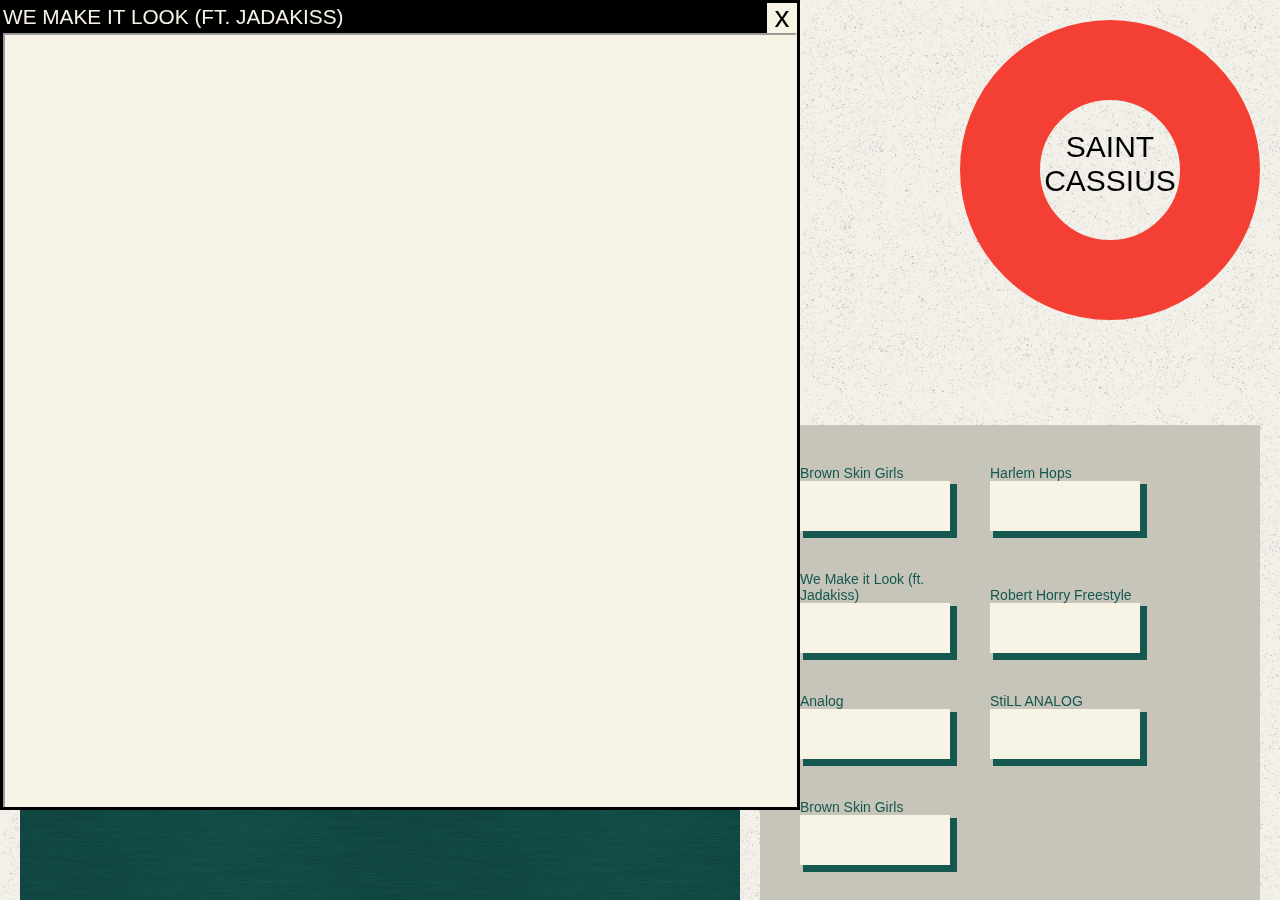
==== test2/index.html @ b7149497 "add test2 updates" ====
<!DOCTYPE html>
<html>
<head>
    <meta charset="utf-8">
    <meta content="ie=edge" http-equiv="x-ua-compatible">
    <title>Saint Cassius Test</title>
    <meta content="width=device-width, initial-scale=1" name="viewport">
   
    
    <!-- jQuery CDN file-->
   <script src="https://ajax.googleapis.com/ajax/libs/jquery/3.6.0/jquery.min.js"></script>

<!--     <script src="https://cdn.plyr.io/3.6.6/plyr.js"></script>
    <link rel="stylesheet" href="https://cdn.plyr.io/3.6.6/plyr.css" /> -->

     <link href="style.css" rel="stylesheet">
    <!-- Your own javascript file -->
    <script src="js/script.js"></script>

</head>
<body>
   <main>
       <div id="record"><div class="label">Saint Cassius</div></div>

       <section class="board">
       <div class="menu">
            <div class="menu-item">
                <div class="button-label">Releases</div>
                <button id="releases-button">
                Releases
               </button>
            </div>
            <div class="menu-item">
                <div class="button-label">Merchandise</div>
                <button id="merchandise-button">
                Merch
               </button>
            </div>
           <div class="menu-item">
                 <div class="button-label">Media</div>
                <button>
                Media
               </button>
            </div>
           <div class="menu-item">
                <div class="button-label">Press</div>
                <button>
                Press
               </button>
            </div>
        </div>

        <div class="menu2">
            <div class="track">
                <div class="track-label">   Brown Skin Girls
                </div>
                <div class="track-button">
                </div>
            </div>
            <div class="track">
                <div class="track-label">   Harlem Hops
                </div>
                <div class="track-button">
                </div>
            </div>
            <div class="track">
                <div class="track-label">   We Make it Look (ft. Jadakiss)
                </div>
                <div class="track-button">
                </div>
            </div>
           <div class="track">
                <div class="track-label">   Robert Horry Freestyle
                </div>
                <div class="track-button">
                </div>
            </div>
            <div class="track">
                 <div class="track-label">   Analog
                 </div>
                 <div class="track-button">
                 </div>
             </div>
             <div class="track">
                  <div class="track-label">   StiLL ANALOG
                  </div>
                  <div class="track-button">
                  </div>
              </div>
              <div class="track">
                   <div class="track-label">   Brown Skin Girls
                   </div>
                   <div class="track-button">
                   </div>
               </div>
        </div>
    </section>

        <footer>
            <div class="newsletter">
                <input placeholder="Signup for Newsletter">
                <!-- <div id="submit">Sign Up</div> -->
            </div>

            <div class="social">
                <svg id="tidal-icon" viewBox="0 0 64 64"><polygon points="16,27.667 21.333,33 26.667,27.667 32,33 26.667,38.333 32,43.667 37.333,38.333 32,33 37.333,27.667 42.667,33 48,27.667 42.667,22.333 37.333,27.667 32,22.333 26.667,27.667 21.333,22.333"></polygon></svg>

                <svg id="spotify-icon" viewBox="0 0 64 64"><path d="M32,16c-8.8,0-16,7.2-16,16c0,8.8,7.2,16,16,16c8.8,0,16-7.2,16-16C48,23.2,40.8,16,32,16 M39.3,39.1c-0.3,0.5-0.9,0.6-1.4,0.3c-3.8-2.3-8.5-2.8-14.1-1.5c-0.5,0.1-1.1-0.2-1.2-0.7c-0.1-0.5,0.2-1.1,0.8-1.2 c6.1-1.4,11.3-0.8,15.5,1.8C39.5,38,39.6,38.6,39.3,39.1 M41.3,34.7c-0.4,0.6-1.1,0.8-1.7,0.4c-4.3-2.6-10.9-3.4-15.9-1.9 c-0.7,0.2-1.4-0.2-1.6-0.8c-0.2-0.7,0.2-1.4,0.8-1.6c5.8-1.8,13-0.9,18,2.1C41.5,33.4,41.7,34.1,41.3,34.7 M41.5,30.2 c-5.2-3.1-13.7-3.3-18.6-1.9c-0.8,0.2-1.6-0.2-1.9-1c-0.2-0.8,0.2-1.6,1-1.9c5.7-1.7,15-1.4,21,2.1c0.7,0.4,0.9,1.3,0.5,2.1 C43.1,30.4,42.2,30.6,41.5,30.2"></path></svg>

                <svg id="itunes-icon" viewBox="0 0 64 64"><path d="M41.784,28.836c0,3.5,0.002,7-0.002,10.499c0,0.767-0.105,1.519-0.446,2.217c-0.53,1.086-1.399,1.768-2.55,2.095c-0.642,0.183-1.297,0.288-1.965,0.318c-1.749,0.083-3.261-1.103-3.574-2.823c-0.26-1.419,0.419-2.984,1.91-3.715c0.595-0.294,1.23-0.458,1.871-0.596c0.695-0.15,1.393-0.282,2.084-0.441c0.504-0.116,0.84-0.424,0.939-0.948c0.023-0.116,0.033-0.236,0.033-0.355c0.002-3.336,0.002-6.67-0.002-10.005c0-0.114-0.019-0.23-0.047-0.34c-0.072-0.277-0.274-0.446-0.559-0.43c-0.294,0.017-0.584,0.064-0.873,0.122c-1.397,0.275-2.793,0.559-4.189,0.84c-1.425,0.286-2.851,0.576-4.278,0.864c-0.842,0.171-1.684,0.34-2.525,0.51c-0.03,0.006-0.059,0.016-0.088,0.023c-0.509,0.141-0.693,0.374-0.717,0.9c-0.003,0.08-0.002,0.16-0.002,0.241c-0.002,4.782,0,9.565-0.003,14.345c0,0.773-0.086,1.537-0.396,2.255c-0.512,1.18-1.416,1.914-2.636,2.269c-0.645,0.186-1.307,0.293-1.976,0.316c-1.762,0.066-3.225-1.105-3.527-2.838c-0.261-1.494,0.422-3.098,2.119-3.816c0.656-0.275,1.344-0.427,2.036-0.571c0.527-0.111,1.056-0.211,1.582-0.324c0.703-0.153,1.07-0.595,1.1-1.313c0.003-0.094,0.002-0.183,0.002-0.277c0-5.44,0-10.882,0.003-16.323c0-0.227,0.023-0.46,0.077-0.681c0.128-0.524,0.502-0.823,1.003-0.953c0.469-0.122,0.947-0.207,1.422-0.304c1.347-0.272,2.694-0.543,4.042-0.814c1.393-0.282,2.784-0.562,4.176-0.843c1.23-0.249,2.46-0.501,3.693-0.743c0.404-0.08,0.814-0.161,1.22-0.194c0.57-0.045,0.961,0.313,1.019,0.886c0.014,0.136,0.022,0.274,0.022,0.412C41.786,21.814,41.786,25.325,41.784,28.836L41.784,28.836z"></path></svg>
            </div>
            <div class="vinylcrown">
                <img src="img/vinylcrown.png">
            </div>

        </footer>
         

    </main>
    

    <section class="window" id="player" data-open="true">
     <div class="menubar"><div class="menu-title">We Make it Look (ft. Jadakiss)</div><div class="close">x</div></div>
      <iframe
         src="https://www.youtube.com/embed/F-F6L-fyf3Y?origin=https://plyr.io&amp;iv_load_policy=3&amp;modestbranding=1&amp;playsinline=1&amp;showinfo=0&amp;rel=0&amp;enablejsapi=1"
         allowfullscreen
         allowtransparency
         allow="autoplay"
       ></iframe>
    </section>


   <section id="releases" class="window" style="left: 500px; top: 20px;" data-open="false">
    <div class="menubar"><div class="menu-title">Releases</div><div class="close">x</div></div>
    <div class="item">
        <div class="image">
            <img src="img/release-images/still-analog.jpg">
        </div>
        <div class="title">StiLL ANALOG</div>
        <div class="artist-name">Saint Cassius</div>
        <div class="links">spotify . apple. tidal</div>
        <div class="buy-link">Buy or Listen</div>
    </div>

    <div class="item">
        <div class="image">
            <img src="img/release-images/still-analog.jpg">
        </div>
        <div class="title">StiLL ANALOG</div>
        <div class="artist-name">Saint Cassius</div>
        <div class="links">spotify . apple. tidal</div>
        <div class="buy-link">Buy or Listen</div>
    </div>


   </section>


   <section id="merchandise" class="window" style="right: 500px; top: 300px;" data-open="false">
    <div class="menubar"><div class="menu-title">Merchandise</div><div class="close">x</div></div>
    <div class="item">
        <div class="image">
             <img src="img/beer.jpg">
        </div>
        <div class="product-title">Product Name</div>
        <div class="product-title">$30</div>
        <div class="buy-link">Buy</div>
    </div>
    <div class="item">
        <div class="image"></div>
        <div class="product-title">Product Name</div>
        <div class="product-title">$30</div>
        <div class="buy-link">Buy</div>
    </div>
    <div class="item">
        <div class="image"></div>
        <div class="product-title">Product Name</div>
        <div class="product-title">$30</div>
        <div class="buy-link">Buy</div>
    </div>
    <div class="item">
        <div class="image"></div>
        <div class="product-title">Product Name</div>
        <div class="product-title">$30</div>
        <div class="buy-link">Buy</div>
    </div>
    <div class="item">
        <div class="image"></div>
        <div class="product-title">Product Name</div>
        <div class="product-title">$30</div>
        <div class="buy-link">Buy</div>
    </div>
    <div class="item">
        <div class="image"></div>
        <div class="product-title">Product Name</div>
        <div class="product-title">$30</div>
        <div class="buy-link">Buy</div>
    </div>
    <div class="item">
        <div class="image"></div>
        <div class="product-title">Product Name</div>
        <div class="product-title">$30</div>
        <div class="buy-link">Buy</div>
    </div>
    <div class="item">
        <div class="image"></div>
        <div class="product-title">Product Name</div>
        <div class="product-title">$30</div>
        <div class="buy-link">Buy</div>
    </div>
    <div class="item">
        <div class="image"></div>
        <div class="product-title">Product Name</div>
        <div class="product-title">$30</div>
        <div class="buy-link">Buy</div>
    </div>

    <div class="item">
        <div class="image"></div>
        <div class="product-title">Product Name</div>
        <div class="product-title">$30</div>
        <div class="buy-link">Buy</div>
    </div>
   </section>

  <!--  <div id="balloon">
    <img src="img/balloon.png">
   </div> -->

<script type="module">
   import interact from 
   'https://cdn.interactjs.io/v1.10.11/interactjs/index.js';

   interact('.window').draggable({
     listeners: {
       move (event) {
         console.log(event.pageX,
                     event.pageY)
       }
     }
   })
</script>
</body>
</html>
---- test2/style.css ----
* {
  margin: 0;
  padding: 0;
  box-sizing: border-box; 
}

body{
	
	font-family: 'Arial',sans-serif;
	font-size: 30px;
	--color: rgb(244 64 52);
	--secondcolor: rgb(21 88 80);
	--bgcolor: rgb(247 243 229);
	--buttoncolor: #c7c5b9;
	background-color: rgba(247, 243, 229, 0.5);
	background-image: url('img/grain.jpg');
	background-repeat: repeat;
	background-blend-mode: multiply;
	background-size: 400px;
}
main{
	/*background-color: var(--bgcolor);*/
	position: fixed;
	left: 0;
	top: 0;
	width: 100vw;
	height: 100vh;
	padding: 20px;
}
.menu{
	background: var(--secondcolor);
	background-image: url('img/texture-test.jpg');
	background-blend-mode: multiply;
	display: grid;
	grid-template-columns: repeat(2, 1fr);
	width: 740px;
	padding: 20px 20px 30px;
}
.menu-item{
	margin: 20px;
}
button{
	display: block;
	border: 1px solid white;
	background: var(--buttoncolor);
	width: 300px;
	height: 300px;
	font-size: 20px;
	text-transform: uppercase;
	/*font-family: Arial, sans-serif*/
	/*color: transparent;*/
	/*font-family: Arial, sans-serif;
	-webkit-text-stroke-width: 1px;
  	-webkit-text-stroke-color: black;*/
	border-radius: 0px;
	box-shadow: 10px 10px 0px 5px var(--color);
}
.button-label{
	display: none;
	color: var(--bgcolor);
	text-transform: uppercase;
	font-size: 20px;
}
button:hover{
	position: relative;
	top: 5px;
	left: 5px;
	cursor: pointer;
	color: black;
	-webkit-text-stroke-color: transparent;
	box-shadow: 5px 5px 0px 2px var(--color);
}
#player{
	width: 800px;
	height: 90vh;
}
#player iframe{
	height: 100%;	
	width: 100%;
}

.window{
	border: 3px solid black;
	width: 500px;
	height: 500px;
	overflow-y: auto;
	position: fixed;
	background: var(--bgcolor);
}

.window[data-open=false]{
	display: none;
}
.menubar{
	position: sticky;
	top: 0;
	left: 0;
	background: black;
	height: 30px;
	color: var(--bgcolor);
}
.menu-title{
	font-size: 1.3rem;
	line-height: 1.3;
	text-transform: uppercase;
}
.close{
	position: absolute;
    right: 0;
    top: 0;
    z-index: 20;
    background: var(--bgcolor);
    color: black;
    width: 30px;
    height: 30px;
    text-align: center;
    line-height: .9;
}

.menu2{
	background: var(--buttoncolor);
	mix-blend-mode: multiply;
	/*background-image: url('img/texture-test.jpg');*/
	/*background-blend-mode: multiply;*/
	padding: 20px;
	margin-left: 20px;
	margin-top: 45vh;
	display: flex;
	flex-wrap: wrap;
	align-items: flex-end;
}

.board{
	display: flex;
}
.track{
	margin: 20px;
}
.track-label{
	color: var(--secondcolor);
	font-size: 14px;
	width: 150px;
}
.track-button{
	background: var(--bgcolor);
	height: 50px;
	width: 150px;
	box-shadow: 5px 5px 0px 2px var(--secondcolor);
}
.track-button:hover{
	position: relative;
	top: 3px;
	left: 3px;
	box-shadow: 2px 2px 0px 1px var(--secondcolor);
}

#record{
	position: fixed;
	right: 20px;
	top: 20px;
	width: 300px;
	height: 300px;
	border-radius: 50%;
	border: 80px solid var(--color);
	z-index: 100;
	animation: turn linear 2s forwards infinite;
}

.label{
	text-transform: uppercase;
	text-align: center;
	padding-top: 30px;
}

img{
	width: 100%;
}
.feature-img{
	position: relative;
	background: url('IMG_0606.jpeg') fixed no-repeat;
	background-size: cover;
	height: 100vh;
}

.info{
	top: 1rem;
	left: 1rem;
	color: white;
	width: 33em;
}

h1,p{
	font-weight: normal;
	font-size: 40px;
}

.image{
	width: 
	height: 200px;
	background: var(--color);
}

.buy-link{
	font-family: 'Arial', sans-serif;
	font-weight: bold;
	font-size: 20px;
	text-transform: uppercase;
}


footer{
	display: flex;
	padding-top: 1rem;
	justify-content: space-between;
}

.newsletter input{
	border: 3px solid var(--color);
	font-size: 18px;
	padding: 5px;
	width: 400px;
	height: 50px;
	background: background: var(--bgcolor);
}



.social svg{
	background: var(--buttoncolor);
	height: 50px;
	width: 150px;
	fill: var(--color);
	box-shadow: 2px 2px 0px 1px var(--color);
	margin-right: 20px;
}


.vinylcrown{
	width: 300px;
}

/*#balloon{
	position: absolute;
	bottom: 30px;
	right: 20px;
	width: 50px;
	mix-blend-mode: multiply;
	animation: float 3s ease-in-out forwards;
}

*/

@keyframes float{
	0%{
		transform: rotate(2deg) translateY(0);
	}
	100%{
		transform: rotate(0deg) translateY(-800px);
	}
}

@keyframes turn{
	0%{
		transform: rotate(0deg);
	}
	100%{
		transform: rotate(360deg);
}
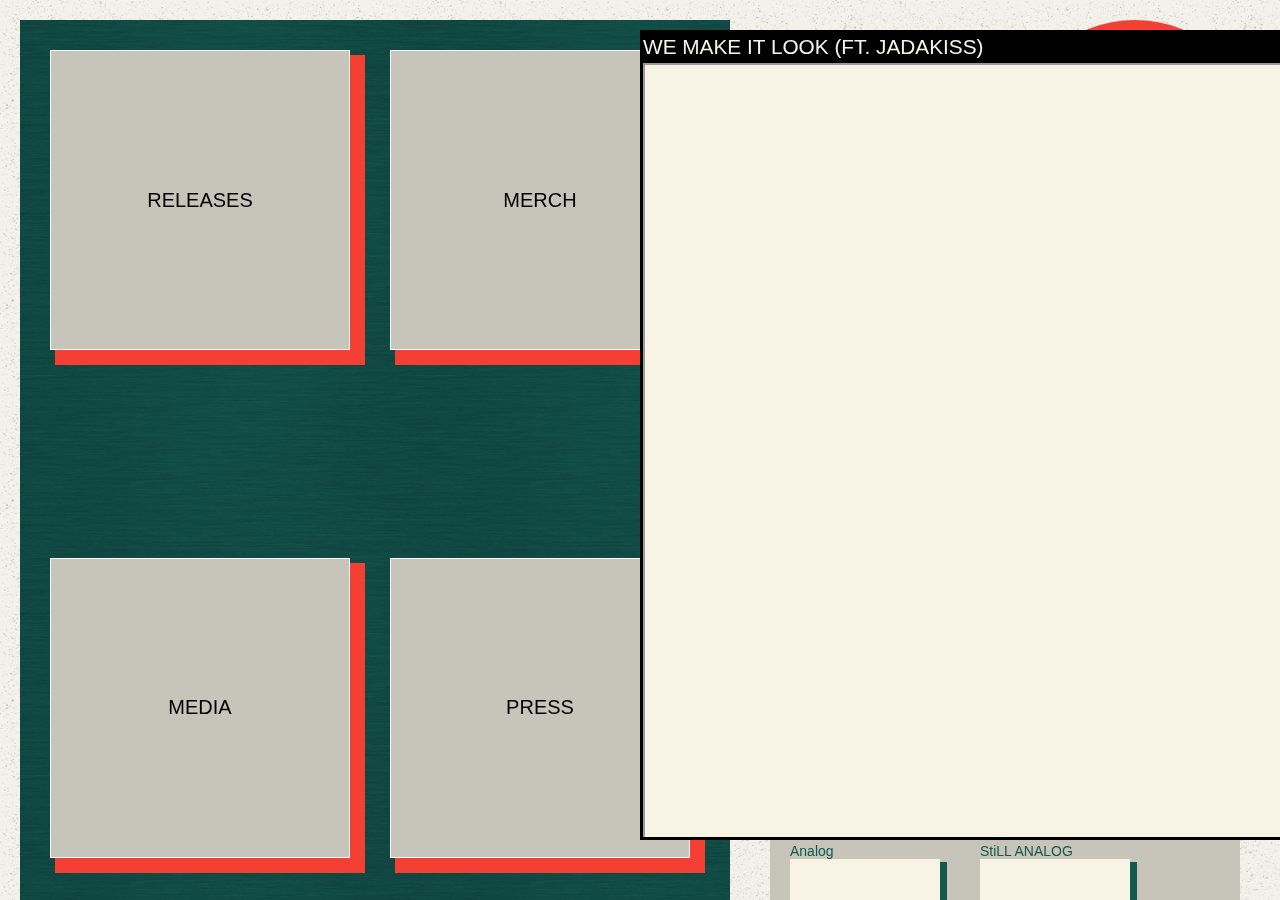
==== commit 16c12aec: "add latest prototype" ====
--- a/test2/index.html
+++ b/test2/index.html
@@ -51,48 +51,57 @@
         </div>
 
         <div class="menu2">
-            <div class="track">
-                <div class="track-label">   Brown Skin Girls
+            <div class="social">
+                <svg id="tidal-icon" viewBox="0 0 64 64"><polygon points="16,27.667 21.333,33 26.667,27.667 32,33 26.667,38.333 32,43.667 37.333,38.333 32,33 37.333,27.667 42.667,33 48,27.667 42.667,22.333 37.333,27.667 32,22.333 26.667,27.667 21.333,22.333"></polygon></svg>
+
+                <svg id="spotify-icon" viewBox="0 0 64 64"><path d="M32,16c-8.8,0-16,7.2-16,16c0,8.8,7.2,16,16,16c8.8,0,16-7.2,16-16C48,23.2,40.8,16,32,16 M39.3,39.1c-0.3,0.5-0.9,0.6-1.4,0.3c-3.8-2.3-8.5-2.8-14.1-1.5c-0.5,0.1-1.1-0.2-1.2-0.7c-0.1-0.5,0.2-1.1,0.8-1.2 c6.1-1.4,11.3-0.8,15.5,1.8C39.5,38,39.6,38.6,39.3,39.1 M41.3,34.7c-0.4,0.6-1.1,0.8-1.7,0.4c-4.3-2.6-10.9-3.4-15.9-1.9 c-0.7,0.2-1.4-0.2-1.6-0.8c-0.2-0.7,0.2-1.4,0.8-1.6c5.8-1.8,13-0.9,18,2.1C41.5,33.4,41.7,34.1,41.3,34.7 M41.5,30.2 c-5.2-3.1-13.7-3.3-18.6-1.9c-0.8,0.2-1.6-0.2-1.9-1c-0.2-0.8,0.2-1.6,1-1.9c5.7-1.7,15-1.4,21,2.1c0.7,0.4,0.9,1.3,0.5,2.1 C43.1,30.4,42.2,30.6,41.5,30.2"></path></svg>
+
+                <svg id="itunes-icon" viewBox="0 0 64 64"><path d="M41.784,28.836c0,3.5,0.002,7-0.002,10.499c0,0.767-0.105,1.519-0.446,2.217c-0.53,1.086-1.399,1.768-2.55,2.095c-0.642,0.183-1.297,0.288-1.965,0.318c-1.749,0.083-3.261-1.103-3.574-2.823c-0.26-1.419,0.419-2.984,1.91-3.715c0.595-0.294,1.23-0.458,1.871-0.596c0.695-0.15,1.393-0.282,2.084-0.441c0.504-0.116,0.84-0.424,0.939-0.948c0.023-0.116,0.033-0.236,0.033-0.355c0.002-3.336,0.002-6.67-0.002-10.005c0-0.114-0.019-0.23-0.047-0.34c-0.072-0.277-0.274-0.446-0.559-0.43c-0.294,0.017-0.584,0.064-0.873,0.122c-1.397,0.275-2.793,0.559-4.189,0.84c-1.425,0.286-2.851,0.576-4.278,0.864c-0.842,0.171-1.684,0.34-2.525,0.51c-0.03,0.006-0.059,0.016-0.088,0.023c-0.509,0.141-0.693,0.374-0.717,0.9c-0.003,0.08-0.002,0.16-0.002,0.241c-0.002,4.782,0,9.565-0.003,14.345c0,0.773-0.086,1.537-0.396,2.255c-0.512,1.18-1.416,1.914-2.636,2.269c-0.645,0.186-1.307,0.293-1.976,0.316c-1.762,0.066-3.225-1.105-3.527-2.838c-0.261-1.494,0.422-3.098,2.119-3.816c0.656-0.275,1.344-0.427,2.036-0.571c0.527-0.111,1.056-0.211,1.582-0.324c0.703-0.153,1.07-0.595,1.1-1.313c0.003-0.094,0.002-0.183,0.002-0.277c0-5.44,0-10.882,0.003-16.323c0-0.227,0.023-0.46,0.077-0.681c0.128-0.524,0.502-0.823,1.003-0.953c0.469-0.122,0.947-0.207,1.422-0.304c1.347-0.272,2.694-0.543,4.042-0.814c1.393-0.282,2.784-0.562,4.176-0.843c1.23-0.249,2.46-0.501,3.693-0.743c0.404-0.08,0.814-0.161,1.22-0.194c0.57-0.045,0.961,0.313,1.019,0.886c0.014,0.136,0.022,0.274,0.022,0.412C41.786,21.814,41.786,25.325,41.784,28.836L41.784,28.836z"></path></svg>
+            </div>
+            <div class="tracks">
+                <div class="track">
+                    <div class="track-label">   Brown Skin Girls
+                    </div>
+                    <div class="track-button">
+                    </div>
                 </div>
-                <div class="track-button">
+                <div class="track">
+                    <div class="track-label">   Harlem Hops
+                    </div>
+                    <div class="track-button">
+                    </div>
                 </div>
-            </div>
-            <div class="track">
-                <div class="track-label">   Harlem Hops
+                <div class="track">
+                    <div class="track-label">   We Make it Look (ft. Jadakiss)
+                    </div>
+                    <div class="track-button">
+                    </div>
                 </div>
-                <div class="track-button">
+               <div class="track">
+                    <div class="track-label">   Robert Horry Freestyle
+                    </div>
+                    <div class="track-button">
+                    </div>
                 </div>
-            </div>
-            <div class="track">
-                <div class="track-label">   We Make it Look (ft. Jadakiss)
-                </div>
-                <div class="track-button">
-                </div>
-            </div>
-           <div class="track">
-                <div class="track-label">   Robert Horry Freestyle
-                </div>
-                <div class="track-button">
-                </div>
-            </div>
-            <div class="track">
-                 <div class="track-label">   Analog
+                <div class="track">
+                     <div class="track-label">   Analog
+                     </div>
+                     <div class="track-button">
+                     </div>
                  </div>
-                 <div class="track-button">
-                 </div>
+                 <div class="track">
+                      <div class="track-label">   StiLL ANALOG
+                      </div>
+                      <div class="track-button">
+                      </div>
+                  </div>
+                  <div class="track">
+                       <div class="track-label">   Brown Skin Girls
+                       </div>
+                       <div class="track-button">
+                       </div>
+                   </div>
              </div>
-             <div class="track">
-                  <div class="track-label">   StiLL ANALOG
-                  </div>
-                  <div class="track-button">
-                  </div>
-              </div>
-              <div class="track">
-                   <div class="track-label">   Brown Skin Girls
-                   </div>
-                   <div class="track-button">
-                   </div>
-               </div>
         </div>
     </section>
 
@@ -102,13 +111,7 @@
                 <!-- <div id="submit">Sign Up</div> -->
             </div>
 
-            <div class="social">
-                <svg id="tidal-icon" viewBox="0 0 64 64"><polygon points="16,27.667 21.333,33 26.667,27.667 32,33 26.667,38.333 32,43.667 37.333,38.333 32,33 37.333,27.667 42.667,33 48,27.667 42.667,22.333 37.333,27.667 32,22.333 26.667,27.667 21.333,22.333"></polygon></svg>
-
-                <svg id="spotify-icon" viewBox="0 0 64 64"><path d="M32,16c-8.8,0-16,7.2-16,16c0,8.8,7.2,16,16,16c8.8,0,16-7.2,16-16C48,23.2,40.8,16,32,16 M39.3,39.1c-0.3,0.5-0.9,0.6-1.4,0.3c-3.8-2.3-8.5-2.8-14.1-1.5c-0.5,0.1-1.1-0.2-1.2-0.7c-0.1-0.5,0.2-1.1,0.8-1.2 c6.1-1.4,11.3-0.8,15.5,1.8C39.5,38,39.6,38.6,39.3,39.1 M41.3,34.7c-0.4,0.6-1.1,0.8-1.7,0.4c-4.3-2.6-10.9-3.4-15.9-1.9 c-0.7,0.2-1.4-0.2-1.6-0.8c-0.2-0.7,0.2-1.4,0.8-1.6c5.8-1.8,13-0.9,18,2.1C41.5,33.4,41.7,34.1,41.3,34.7 M41.5,30.2 c-5.2-3.1-13.7-3.3-18.6-1.9c-0.8,0.2-1.6-0.2-1.9-1c-0.2-0.8,0.2-1.6,1-1.9c5.7-1.7,15-1.4,21,2.1c0.7,0.4,0.9,1.3,0.5,2.1 C43.1,30.4,42.2,30.6,41.5,30.2"></path></svg>
-
-                <svg id="itunes-icon" viewBox="0 0 64 64"><path d="M41.784,28.836c0,3.5,0.002,7-0.002,10.499c0,0.767-0.105,1.519-0.446,2.217c-0.53,1.086-1.399,1.768-2.55,2.095c-0.642,0.183-1.297,0.288-1.965,0.318c-1.749,0.083-3.261-1.103-3.574-2.823c-0.26-1.419,0.419-2.984,1.91-3.715c0.595-0.294,1.23-0.458,1.871-0.596c0.695-0.15,1.393-0.282,2.084-0.441c0.504-0.116,0.84-0.424,0.939-0.948c0.023-0.116,0.033-0.236,0.033-0.355c0.002-3.336,0.002-6.67-0.002-10.005c0-0.114-0.019-0.23-0.047-0.34c-0.072-0.277-0.274-0.446-0.559-0.43c-0.294,0.017-0.584,0.064-0.873,0.122c-1.397,0.275-2.793,0.559-4.189,0.84c-1.425,0.286-2.851,0.576-4.278,0.864c-0.842,0.171-1.684,0.34-2.525,0.51c-0.03,0.006-0.059,0.016-0.088,0.023c-0.509,0.141-0.693,0.374-0.717,0.9c-0.003,0.08-0.002,0.16-0.002,0.241c-0.002,4.782,0,9.565-0.003,14.345c0,0.773-0.086,1.537-0.396,2.255c-0.512,1.18-1.416,1.914-2.636,2.269c-0.645,0.186-1.307,0.293-1.976,0.316c-1.762,0.066-3.225-1.105-3.527-2.838c-0.261-1.494,0.422-3.098,2.119-3.816c0.656-0.275,1.344-0.427,2.036-0.571c0.527-0.111,1.056-0.211,1.582-0.324c0.703-0.153,1.07-0.595,1.1-1.313c0.003-0.094,0.002-0.183,0.002-0.277c0-5.44,0-10.882,0.003-16.323c0-0.227,0.023-0.46,0.077-0.681c0.128-0.524,0.502-0.823,1.003-0.953c0.469-0.122,0.947-0.207,1.422-0.304c1.347-0.272,2.694-0.543,4.042-0.814c1.393-0.282,2.784-0.562,4.176-0.843c1.23-0.249,2.46-0.501,3.693-0.743c0.404-0.08,0.814-0.161,1.22-0.194c0.57-0.045,0.961,0.313,1.019,0.886c0.014,0.136,0.022,0.274,0.022,0.412C41.786,21.814,41.786,25.325,41.784,28.836L41.784,28.836z"></path></svg>
-            </div>
+            
             <div class="vinylcrown">
                 <img src="img/vinylcrown.png">
             </div>
@@ -119,10 +122,10 @@
     </main>
     
 
-    <section class="window" id="player" data-open="true">
+    <section class="window" id="player" data-open="true" style="left: 50%; top: 30px;">
      <div class="menubar"><div class="menu-title">We Make it Look (ft. Jadakiss)</div><div class="close">x</div></div>
       <iframe
-         src="https://www.youtube.com/embed/F-F6L-fyf3Y?origin=https://plyr.io&amp;iv_load_policy=3&amp;modestbranding=1&amp;playsinline=1&amp;showinfo=0&amp;rel=0&amp;enablejsapi=1"
+         src="https://www.youtube.com/embed/F-F6L-fyf3Y?autoplay=1&origin=https://plyr.io&iv_load_policy=3&modestbranding=1&playsinline=1&showinfo=0&rel=0&enablejsapi=1"
          allowfullscreen
          allowtransparency
          allow="autoplay"
@@ -134,22 +137,56 @@
     <div class="menubar"><div class="menu-title">Releases</div><div class="close">x</div></div>
     <div class="item">
         <div class="image">
+            <img src="img/release-images/brown-skin-girls.jpeg">
+        </div>
+        <div class="release-info">
+        <div class="title">Brown Skin Girls</div>
+        <!-- <div class="artist-name">Saint Cassius</div> -->
+   <!--      <div class="links">spotify . apple. tidal</div> -->
+        <div class="buy-link">Buy or Listen</div></div>
+    </div>
+
+     <div class="item">
+         <div class="image">
+             <img src="img/release-images/harlem-hops.jpeg">
+         </div>
+         <div class="release-info">
+         <div class="title">Harlem Hops</div>
+         <!-- <div class="artist-name">Saint Cassius</div> -->
+    <!--      <div class="links">spotify . apple. tidal</div> -->
+         <div class="buy-link">Buy or Listen</div></div>
+     </div>
+      <div class="item">
+          <div class="image">
+              <img src="img/release-images/we-make-it-look.jpeg">
+          </div>
+          <div class="release-info">
+          <div class="title">We Make It Look</div>
+          <!-- <div class="artist-name">Saint Cassius</div> -->
+     <!--      <div class="links">spotify . apple. tidal</div> -->
+          <div class="buy-link">Buy or Listen</div></div>
+      </div>
+
+      <div class="item">
+          <div class="image">
+              <img src="img/release-images/robert-horry-freestyle.jpeg">
+          </div>
+          <div class="release-info">
+          <div class="title">Robert Horry Freestyle</div>
+          <!-- <div class="artist-name">Saint Cassius</div> -->
+     <!--      <div class="links">spotify . apple. tidal</div> -->
+          <div class="buy-link">Buy or Listen</div></div>
+      </div>
+
+    <div class="item">
+        <div class="image">
             <img src="img/release-images/still-analog.jpg">
         </div>
+        <div class="release-info">
         <div class="title">StiLL ANALOG</div>
         <div class="artist-name">Saint Cassius</div>
         <div class="links">spotify . apple. tidal</div>
-        <div class="buy-link">Buy or Listen</div>
-    </div>
-
-    <div class="item">
-        <div class="image">
-            <img src="img/release-images/still-analog.jpg">
-        </div>
-        <div class="title">StiLL ANALOG</div>
-        <div class="artist-name">Saint Cassius</div>
-        <div class="links">spotify . apple. tidal</div>
-        <div class="buy-link">Buy or Listen</div>
+        <div class="buy-link">Buy or Listen</div></div>
     </div>
 
 
@@ -158,68 +195,109 @@
 
    <section id="merchandise" class="window" style="right: 500px; top: 300px;" data-open="false">
     <div class="menubar"><div class="menu-title">Merchandise</div><div class="close">x</div></div>
-    <div class="item">
-        <div class="image">
-             <img src="img/beer.jpg">
-        </div>
-        <div class="product-title">Product Name</div>
-        <div class="product-title">$30</div>
-        <div class="buy-link">Buy</div>
-    </div>
-    <div class="item">
-        <div class="image"></div>
-        <div class="product-title">Product Name</div>
-        <div class="product-title">$30</div>
-        <div class="buy-link">Buy</div>
-    </div>
-    <div class="item">
-        <div class="image"></div>
-        <div class="product-title">Product Name</div>
-        <div class="product-title">$30</div>
-        <div class="buy-link">Buy</div>
-    </div>
-    <div class="item">
-        <div class="image"></div>
-        <div class="product-title">Product Name</div>
-        <div class="product-title">$30</div>
-        <div class="buy-link">Buy</div>
-    </div>
-    <div class="item">
-        <div class="image"></div>
-        <div class="product-title">Product Name</div>
-        <div class="product-title">$30</div>
-        <div class="buy-link">Buy</div>
-    </div>
-    <div class="item">
-        <div class="image"></div>
-        <div class="product-title">Product Name</div>
-        <div class="product-title">$30</div>
-        <div class="buy-link">Buy</div>
-    </div>
-    <div class="item">
-        <div class="image"></div>
-        <div class="product-title">Product Name</div>
-        <div class="product-title">$30</div>
-        <div class="buy-link">Buy</div>
-    </div>
-    <div class="item">
-        <div class="image"></div>
-        <div class="product-title">Product Name</div>
-        <div class="product-title">$30</div>
-        <div class="buy-link">Buy</div>
-    </div>
-    <div class="item">
-        <div class="image"></div>
-        <div class="product-title">Product Name</div>
-        <div class="product-title">$30</div>
-        <div class="buy-link">Buy</div>
-    </div>
-
-    <div class="item">
-        <div class="image"></div>
-        <div class="product-title">Product Name</div>
-        <div class="product-title">$30</div>
-        <div class="buy-link">Buy</div>
+
+    <div class="scroll">
+        <div class="item">
+            <div class="image">
+                 <img src="img/beer.jpg">
+            </div>
+            <div class="product-info">
+            <div class="product-title">Product Name</div>
+            <div class="product-price">$30</div>
+            <div class="buy-link">Buy</div>
+            </div>
+        </div>
+        <div class="item">
+             <div class="image">
+                 <img src="img/beer.jpg">
+            </div>
+            <div class="product-info">
+            <div class="product-title">Product Name</div>
+            <div class="product-price">$30</div>
+            <div class="buy-link">Buy</div>
+            </div>
+        </div>
+        <div class="item">
+             <div class="image">
+                 <img src="img/beer.jpg">
+            </div>
+            <div class="product-info">
+            <div class="product-title">Product Name</div>
+            <div class="product-price">$30</div>
+            <div class="buy-link">Buy</div>
+            </div>
+        </div>
+        <div class="item">
+             <div class="image">
+                 <img src="img/beer.jpg">
+            </div>
+            <div class="product-info">
+            <div class="product-title">Product Name</div>
+            <div class="product-price">$30</div>
+            <div class="buy-link">Buy</div>
+            </div>
+        </div>
+        <div class="item">
+             <div class="image">
+                 <img src="img/beer.jpg">
+            </div>
+            <div class="product-info">
+            <div class="product-title">Product Name</div>
+            <div class="product-price">$30</div>
+            <div class="buy-link">Buy</div>
+            </div>
+        </div>
+        <div class="item">
+             <div class="image">
+                 <img src="img/beer.jpg">
+            </div>
+            <div class="product-info">
+            <div class="product-title">Product Name</div>
+            <div class="product-price">$30</div>
+            <div class="buy-link">Buy</div>
+            </div>
+        </div>
+        <div class="item">
+             <div class="image">
+                 <img src="img/beer.jpg">
+            </div>
+            <div class="product-info">
+            <div class="product-title">Product Name</div>
+            <div class="product-price">$30</div>
+            <div class="buy-link">Buy</div>
+            </div>
+        </div>
+        <div class="item">
+             <div class="image">
+                 <img src="img/beer.jpg">
+            </div>
+            <div class="product-info">
+            <div class="product-title">Product Name</div>
+            <div class="product-price">$30</div>
+            <div class="buy-link">Buy</div>
+            </div>
+        </div>
+        <div class="item">
+             <div class="image">
+                 <img src="img/beer.jpg">
+            </div>
+            <div class="product-info">
+            <div class="product-title">Product Name</div>
+            <div class="product-price">$30</div>
+            <div class="buy-link">Buy</div>
+            </div>
+        </div>
+
+        <div class="item">
+             <div class="image">
+                 <img src="img/beer.jpg">
+            </div>
+            <div class="product-info">
+            <div class="product-title">Product Name</div>
+            <div class="product-price">$30</div>
+            <div class="buy-link">Buy</div>
+            </div>
+        </div>
     </div>
    </section>
 
@@ -227,7 +305,7 @@
     <img src="img/balloon.png">
    </div> -->
 
-<script type="module">
+<!-- <script type="module">
    import interact from 
    'https://cdn.interactjs.io/v1.10.11/interactjs/index.js';
 
@@ -239,6 +317,6 @@
        }
      }
    })
-</script>
+</script> -->
 </body>
 </html>
--- a/test2/style.css
+++ b/test2/style.css
@@ -8,7 +8,7 @@
 body{
 	
 	font-family: 'Arial',sans-serif;
-	font-size: 30px;
+	font-size: 20px;
 	--color: rgb(244 64 52);
 	--secondcolor: rgb(21 88 80);
 	--bgcolor: rgb(247 243 229);
@@ -35,13 +35,14 @@
 	display: grid;
 	grid-template-columns: repeat(2, 1fr);
 	width: 740px;
-	padding: 20px 20px 30px;
+	padding: 10px 20px 30px 10px;
 }
 .menu-item{
 	margin: 20px;
 }
 button{
 	display: block;
+	outline: none;
 	border: 1px solid white;
 	background: var(--buttoncolor);
 	width: 300px;
@@ -87,6 +88,37 @@
 	overflow-y: auto;
 	position: fixed;
 	background: var(--bgcolor);
+	resize: both;
+}
+
+.release-info{
+	display: flex;
+	justify-content: space-between;
+}
+/*#releases .title, #releases .buy-link{
+	display: inline-block;
+}
+*/
+.item{
+	margin-bottom: 20px;
+}
+
+#merchandise{
+	width: 1000px;
+}
+
+#merchandise .scroll{
+	padding: 20px;
+	display: grid;
+	grid-template-columns: repeat(3, 1fr);
+	font-size: 18px;
+	column-gap: 20px;
+	row-gap: 30px;
+}
+
+.product-info{
+	display: flex;
+	justify-content: space-between;
 }
 
 .window[data-open=false]{
@@ -99,6 +131,7 @@
 	background: black;
 	height: 30px;
 	color: var(--bgcolor);
+	border-bottom: 3px solid black;
 }
 .menu-title{
 	font-size: 1.3rem;
@@ -106,29 +139,37 @@
 	text-transform: uppercase;
 }
 .close{
-	position: absolute;
-    right: 0;
-    top: 0;
+    position: absolute;
+    right: 2px;
+    top: 2px;
     z-index: 20;
     background: var(--bgcolor);
     color: black;
-    width: 30px;
-    height: 30px;
+    width: 25px;
+    height: 23px;
     text-align: center;
-    line-height: .9;
+    line-height: .7;
+    font-size: 28px;
+}
+
+.close:hover{
+	background: var(--buttoncolor);
 }
 
 .menu2{
-	background: var(--buttoncolor);
-	mix-blend-mode: multiply;
 	/*background-image: url('img/texture-test.jpg');*/
-	/*background-blend-mode: multiply;*/
+	background: transparent;
 	padding: 20px;
 	margin-left: 20px;
 	margin-top: 45vh;
+}
+.tracks{
+	background: var(--buttoncolor);
+	mix-blend-mode: multiply;
 	display: flex;
 	flex-wrap: wrap;
 	align-items: flex-end;
+	padding-bottom: 20px;
 }
 
 .board{
@@ -143,6 +184,7 @@
 	width: 150px;
 }
 .track-button{
+	cursor: pointer;
 	background: var(--bgcolor);
 	height: 50px;
 	width: 150px;
@@ -159,10 +201,10 @@
 	position: fixed;
 	right: 20px;
 	top: 20px;
-	width: 300px;
-	height: 300px;
+	width: 250px;
+	height: 250px;
 	border-radius: 50%;
-	border: 80px solid var(--color);
+	border: 70px solid var(--color);
 	z-index: 100;
 	animation: turn linear 2s forwards infinite;
 }
@@ -204,7 +246,6 @@
 .buy-link{
 	font-family: 'Arial', sans-serif;
 	font-weight: bold;
-	font-size: 20px;
 	text-transform: uppercase;
 }
 
@@ -219,20 +260,28 @@
 	border: 3px solid var(--color);
 	font-size: 18px;
 	padding: 5px;
-	width: 400px;
+	width: 710px;
 	height: 50px;
 	background: background: var(--bgcolor);
 }
 
 
-
+.social{
+	padding: 20px;
+}
 .social svg{
-	background: var(--buttoncolor);
+	background: var(--secondcolor);
 	height: 50px;
 	width: 150px;
-	fill: var(--color);
-	box-shadow: 2px 2px 0px 1px var(--color);
+	fill: var(--bgcolor);
+	box-shadow: 5px 5px 0px 2px var(--color);
 	margin-right: 20px;
+}
+.social svg:hover{
+	position: relative;
+	top: 2px;
+	left: 2px;
+	box-shadow: 3px 3px 0px 2px var(--color);
 }
 
 
@@ -251,6 +300,10 @@
 
 */
 
+.top{
+	z-index: 1000;
+}
+
 @keyframes float{
 	0%{
 		transform: rotate(2deg) translateY(0);
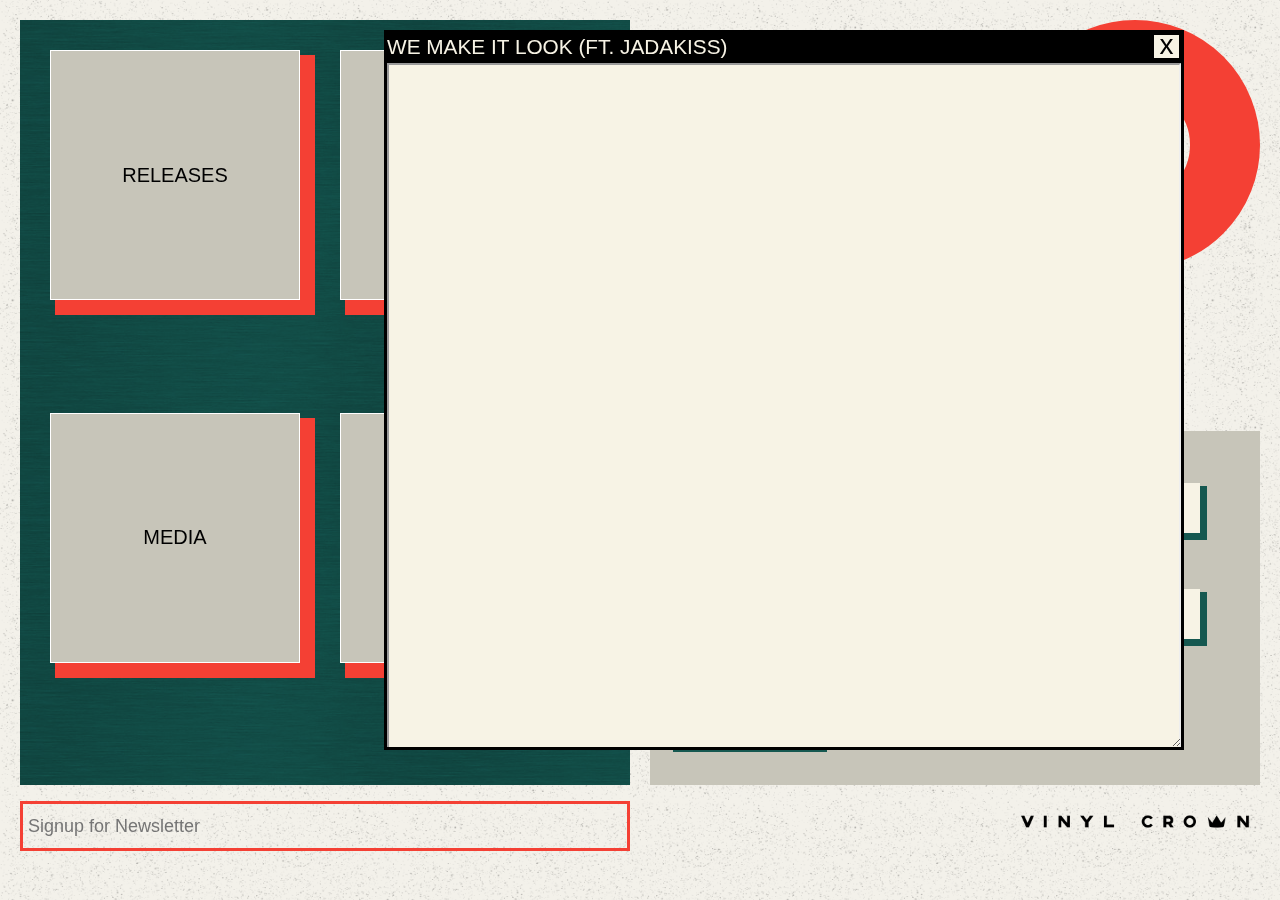
==== commit 429c7d44: "update sizing" ====
--- a/test2/index.html
+++ b/test2/index.html
@@ -122,7 +122,7 @@
     </main>
     
 
-    <section class="window" id="player" data-open="true" style="left: 50%; top: 30px;">
+    <section class="window" id="player" data-open="true" style="left: 30%; top: 30px;">
      <div class="menubar"><div class="menu-title">We Make it Look (ft. Jadakiss)</div><div class="close">x</div></div>
       <iframe
          src="https://www.youtube.com/embed/F-F6L-fyf3Y?autoplay=1&origin=https://plyr.io&iv_load_policy=3&modestbranding=1&playsinline=1&showinfo=0&rel=0&enablejsapi=1"
--- a/test2/style.css
+++ b/test2/style.css
@@ -35,6 +35,7 @@
 	display: grid;
 	grid-template-columns: repeat(2, 1fr);
 	width: 740px;
+	height: 85vh;
 	padding: 10px 20px 30px 10px;
 }
 .menu-item{
@@ -45,8 +46,8 @@
 	outline: none;
 	border: 1px solid white;
 	background: var(--buttoncolor);
-	width: 300px;
-	height: 300px;
+	width: 250px;
+	height: 250px;
 	font-size: 20px;
 	text-transform: uppercase;
 	/*font-family: Arial, sans-serif*/
@@ -74,7 +75,7 @@
 }
 #player{
 	width: 800px;
-	height: 90vh;
+	height: 80vh;
 }
 #player iframe{
 	height: 100%;	
@@ -159,9 +160,7 @@
 .menu2{
 	/*background-image: url('img/texture-test.jpg');*/
 	background: transparent;
-	padding: 20px;
 	margin-left: 20px;
-	margin-top: 45vh;
 }
 .tracks{
 	background: var(--buttoncolor);
@@ -174,6 +173,7 @@
 
 .board{
 	display: flex;
+	align-items: flex-end;
 }
 .track{
 	margin: 20px;
@@ -260,7 +260,7 @@
 	border: 3px solid var(--color);
 	font-size: 18px;
 	padding: 5px;
-	width: 710px;
+	width: 610px;
 	height: 50px;
 	background: background: var(--bgcolor);
 }
@@ -286,7 +286,7 @@
 
 
 .vinylcrown{
-	width: 300px;
+	width: 250px;
 }
 
 /*#balloon{
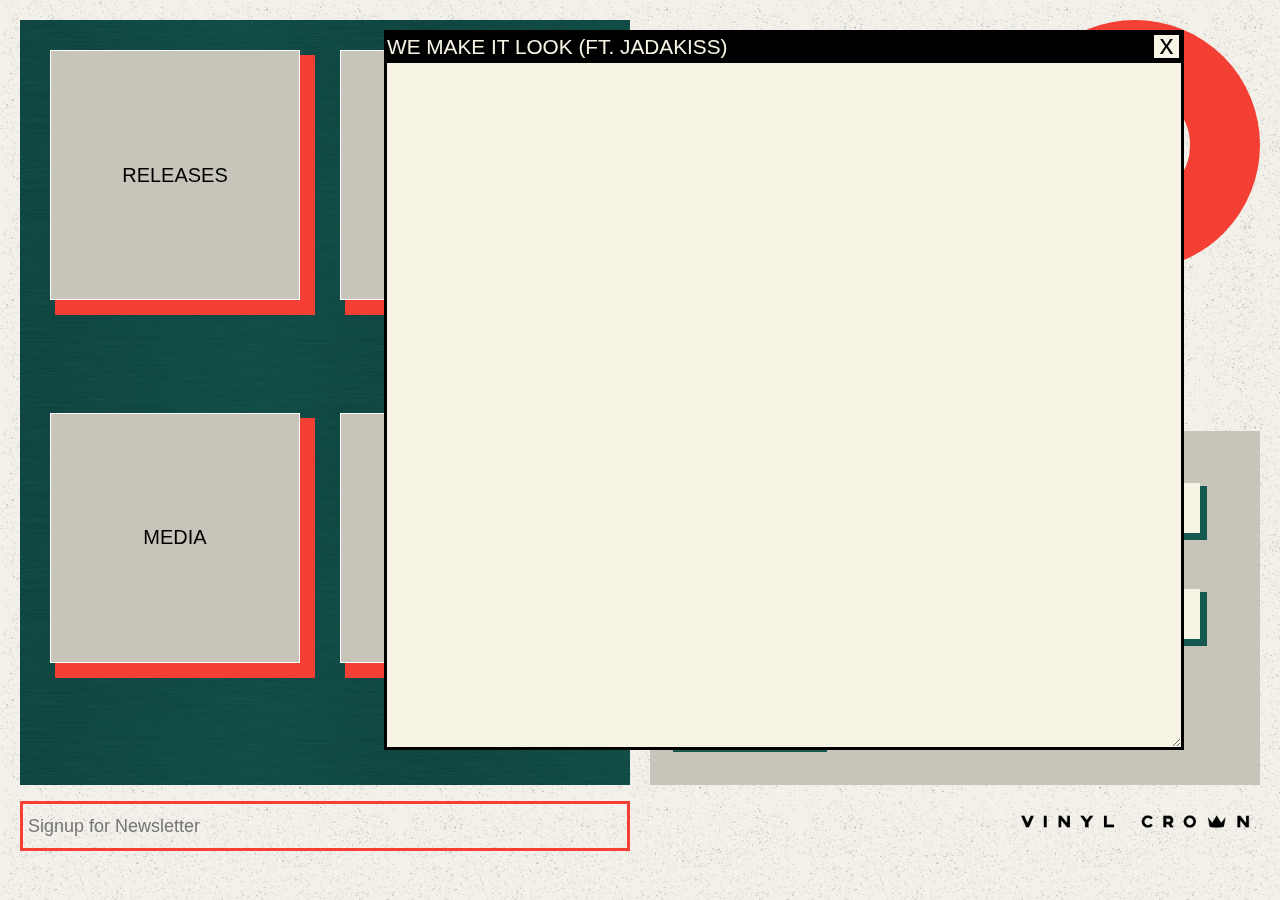
==== commit 5831853c: "change iframe settings" ====
--- a/test2/index.html
+++ b/test2/index.html
@@ -124,12 +124,7 @@
 
     <section class="window" id="player" data-open="true" style="left: 30%; top: 30px;">
      <div class="menubar"><div class="menu-title">We Make it Look (ft. Jadakiss)</div><div class="close">x</div></div>
-      <iframe
-         src="https://www.youtube.com/embed/F-F6L-fyf3Y?autoplay=1&origin=https://plyr.io&iv_load_policy=3&modestbranding=1&playsinline=1&showinfo=0&rel=0&enablejsapi=1"
-         allowfullscreen
-         allowtransparency
-         allow="autoplay"
-       ></iframe>
+     <iframe src="https://www.youtube.com/embed/F-F6L-fyf3Y?autoplay=1&amp;controls=0&amp;modestbranding=1" title="YouTube video player" frameborder="0" allow="accelerometer; autoplay; clipboard-write; encrypted-media; gyroscope; picture-in-picture" allowfullscreen></iframe>
     </section>
 
 
